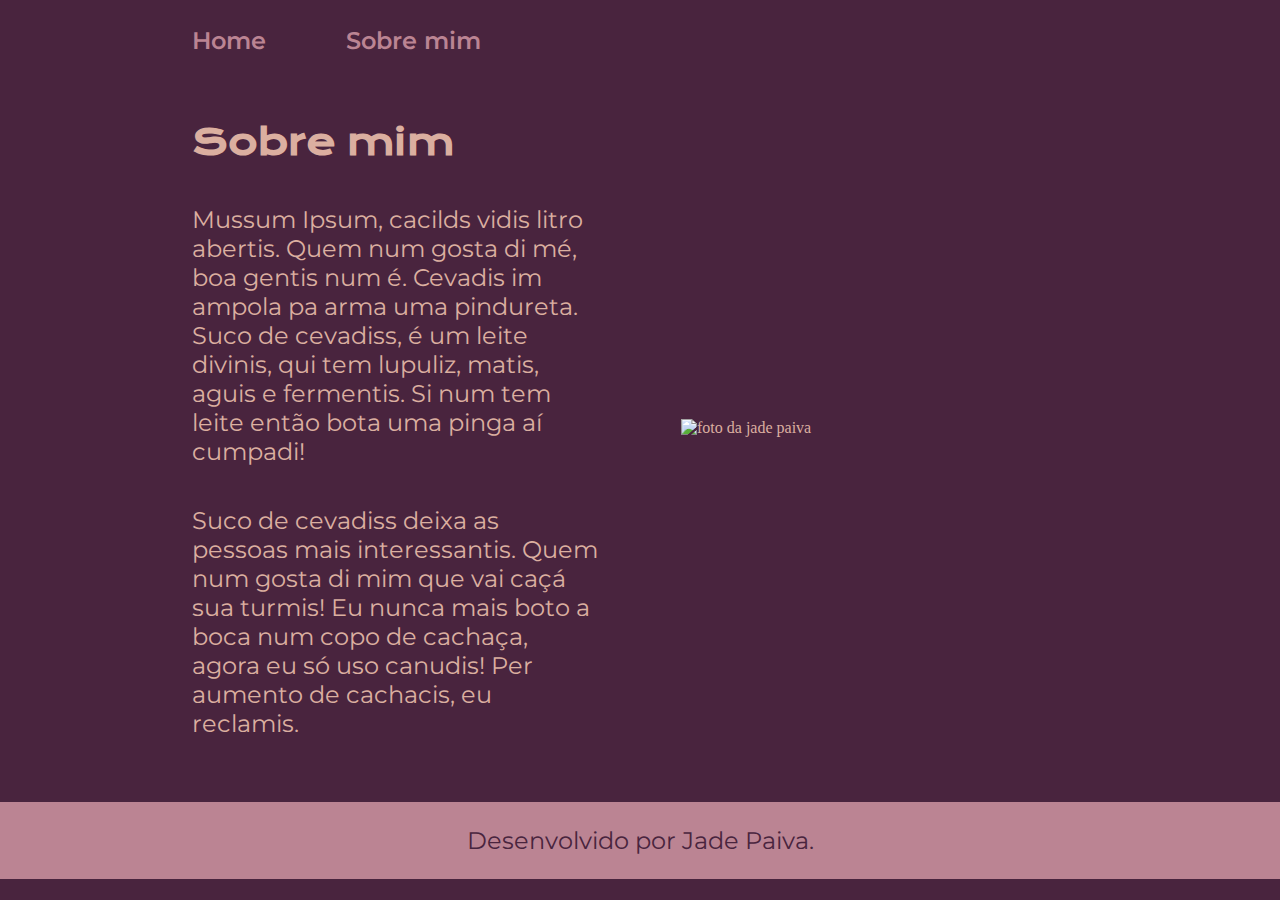
==== about.html @ ed8ca448 "first commit" ====
<!DOCTYPE html>
<html lang="pt-br">

<head>
    <meta charset="UTF-8">
    <meta http-equiv="X-UA-Compatible" content="IE=edge">
    <meta name="viewport" content="width=device-width, initial-scale=1.0">
    <title>Sobre mim</title>
    <link rel="stylesheet" href="./styles/style.css">
</head>

<body>
    <header class="cabecalho">
        <nav class="cabecalho__menu">
            <a class="cabecalho__menu__link" href="index.html">Home</a>
            <a class="cabecalho__menu__link" href="about.html">Sobre mim</a>
        </nav>
    </header>

    <main class="apresentacao">
        <section class="apresentacao__conteudo">
            <h1 class="apresentacao__conteudo__titulo"> Sobre mim</h1>
            <p class="apresentacao__conteudo__texto"> Mussum Ipsum, cacilds vidis litro abertis. Quem num gosta di mé, boa gentis num é.
                Cevadis im ampola pa arma uma pindureta. Suco de cevadiss, é um leite divinis, qui tem lupuliz, matis, aguis e fermentis.
                Si num tem leite então bota uma pinga aí cumpadi!</p>
            <p class="apresentacao__conteudo__texto"> Suco de cevadiss deixa as pessoas mais interessantis. 
                Quem num gosta di mim que vai caçá sua turmis! Eu nunca mais boto a boca num copo de cachaça, agora eu só uso canudis! 
                Per aumento de cachacis, eu reclamis.</p>
        </section>
        <img class="apresentacao__imagem src="./assets/imagem.jpg" alt="foto da jade paiva">
    </main>    

    <footer class="rodape">
        <p>Desenvolvido por Jade Paiva.</p>
    </footer>

</body>
</html>
---- styles/style.css ----
@import url('https://fonts.googleapis.com/css2?family=Krona+One&family=Montserrat:wght@400;600&display=swap');

:root {
    --cor-primaria: #49243E;
    --cor-secundaria: #DBAFA0;
    --cor-terciaria: #BB8493; 
    --cor-hover: #704264;

    --fonte-primaria: 'Krona One', sans-serif;
    --fonte-secundaria: 'Montserrat', sans-serif;
}

* {
    margin: 0;
    padding: 0;
}

body {
    box-sizing: border-box;
    background-color: var(--cor-primaria);
    color: var(--cor-secundaria);
} 

.cabecalho {
    padding: 2% 0% 0% 15%;
}

.cabecalho__menu {
    display: flex;
    gap: 80px;
}

.cabecalho__menu__link {
    font-family: var(--fonte-secundaria);
    font-size: 1.5rem;
    font-weight: 600;
    color: var(--cor-terciaria);
    text-decoration: none;
}

.apresentacao {
    padding: 5% 15%;
    display: flex;
    align-items: center;
    justify-content: space-between;
    gap: 82px;
}

.apresentacao__conteudo {
    width: 50%;
    display: flex;
    flex-direction: column;
    gap: 40px;
}

.apresentacao__conteudo__titulo {
    font-size: 2.25rem;
    font-family: var(--fonte-primaria);
}

.titulo-destaque {
    color: var(--cor-terciaria);
}

.apresentacao__conteudo__texto {
    font-size: 1.5rem;
    font-family: var(--fonte-secundaria);
}

.apresentacao__links {
    display: flex;
    flex-direction: column;
    justify-content: space-between; 
    align-items: center;
    gap: 32px;
}

.apresentacao__links__subtitulo {
    font-family: var(--fonte-primaria);
    font-weight: 400;
    font-size: 1.5rem;
}

.apresentacao__links__navegacao {
    display: flex;
    justify-content: center;
    gap: 16px;
    border: 2px solid var(--cor-terciaria); 
    width: 50%;
    text-align: center;
    border-radius: 8px;
    font-size: 1.5rem;
    font-weight: 600;
    padding: 21.5px 0;
    text-decoration: none;
    color: var(--cor-secundaria);
    font-family: var(--fonte-secundaria);
}

.apresentacao__links__link:hover {
    background-color: var(--cor-hover);
}

.apresentacao__imagem {
    width: 50%;
}

.rodape {
    padding: 24px;
    color: var(--cor-primaria);
    background-color: var(--cor-terciaria);
    text-align: center;
    font-family: var(--fonte-secundaria);
    font-size: 1.5rem;
    font-weight: 400;
}

@media (max-width: 1200px) {

    .cabecalho {
        padding: 10%;
    }

    .cabecalho__menu {
        justify-content: center;
    }

    .apresentacao {
        flex-direction: column-reverse;
        padding: 5%;
    }

    .apresentacao__conteudo {
        width: auto;
    }
    
}
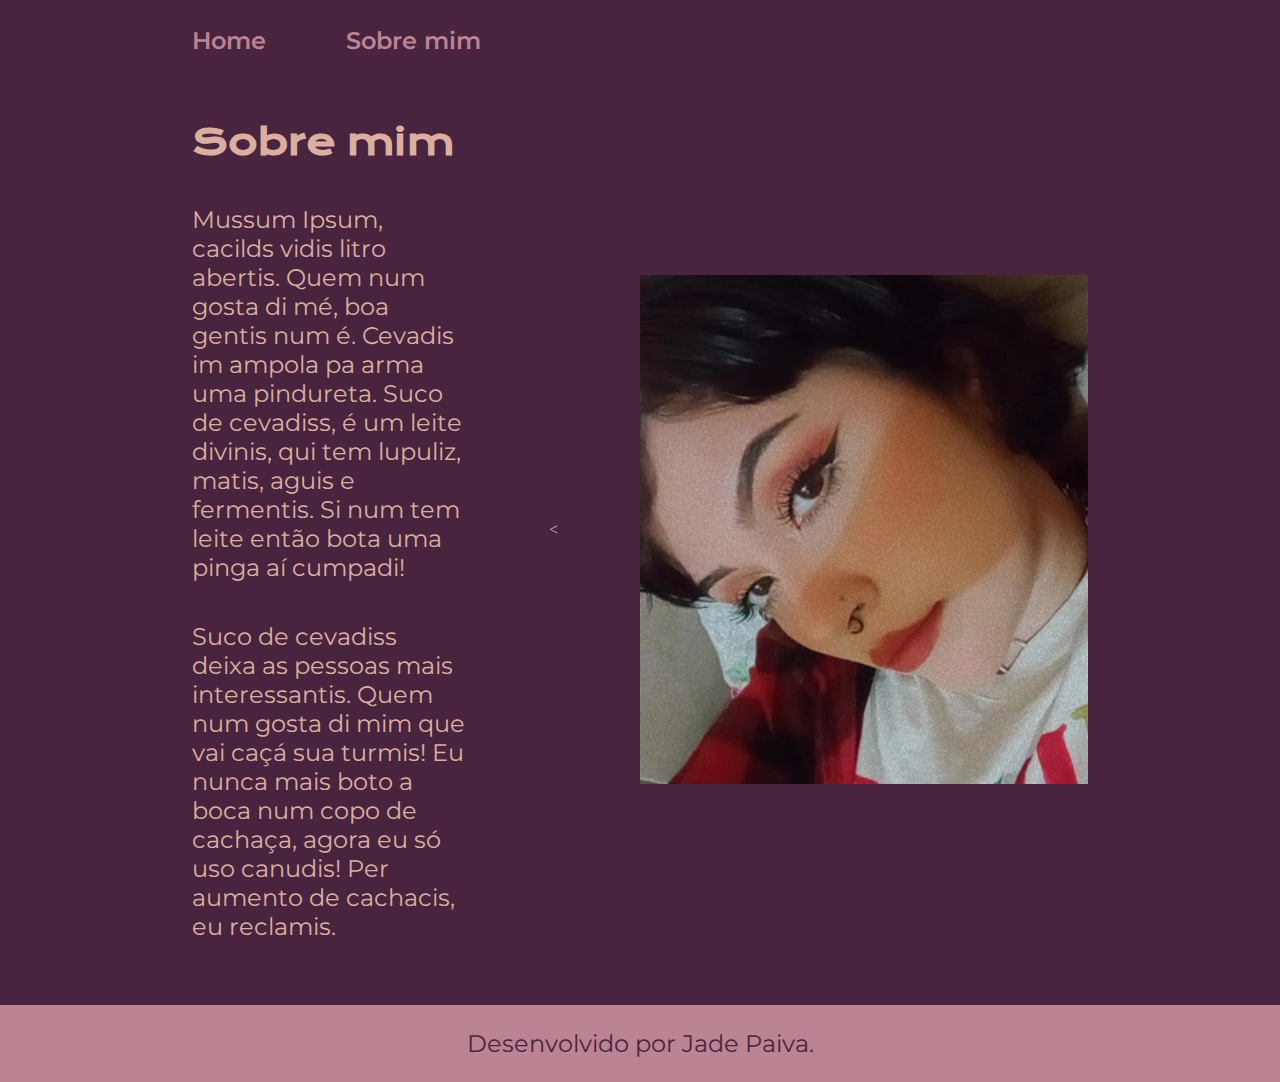
==== commit d2786672: "reparo" ====
--- a/about.html
+++ b/about.html
@@ -27,7 +27,7 @@
                 Quem num gosta di mim que vai caçá sua turmis! Eu nunca mais boto a boca num copo de cachaça, agora eu só uso canudis! 
                 Per aumento de cachacis, eu reclamis.</p>
         </section>
-        <img class="apresentacao__imagem src="./assets/imagem.jpg" alt="foto da jade paiva">
+        <<img class="apresentacao__imagem" src="./assets/imagem.jpg" alt="foto da jade paiva">
     </main>    
 
     <footer class="rodape">
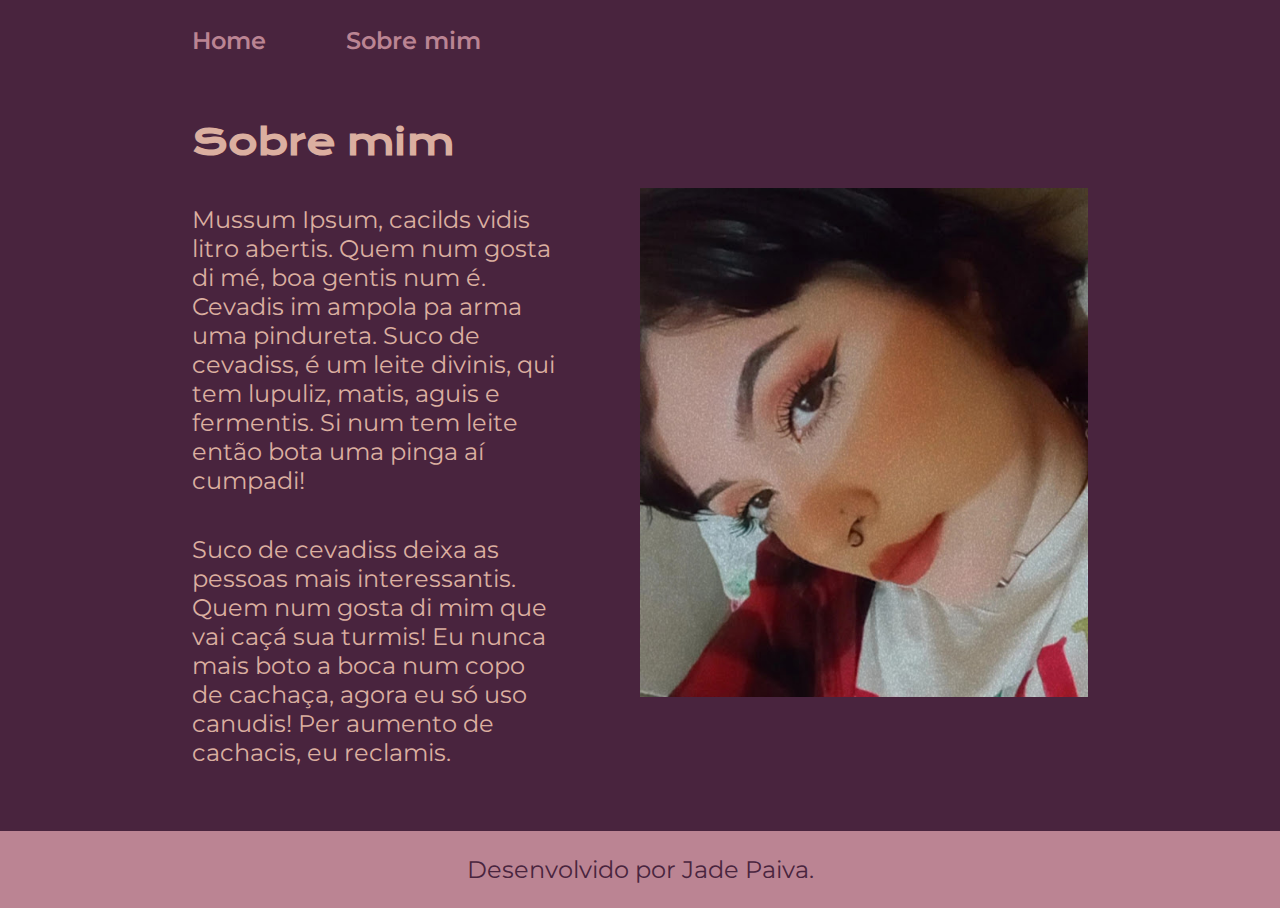
==== commit e84dfe04: "Update about.html" ====
--- a/about.html
+++ b/about.html
@@ -27,7 +27,7 @@
                 Quem num gosta di mim que vai caçá sua turmis! Eu nunca mais boto a boca num copo de cachaça, agora eu só uso canudis! 
                 Per aumento de cachacis, eu reclamis.</p>
         </section>
-        <<img class="apresentacao__imagem" src="./assets/imagem.jpg" alt="foto da jade paiva">
+        <img class="apresentacao__imagem" src="./assets/imagem.jpg" alt="foto da jade paiva">
     </main>    
 
     <footer class="rodape">
@@ -35,4 +35,4 @@
     </footer>
 
 </body>
-</html>+</html>
